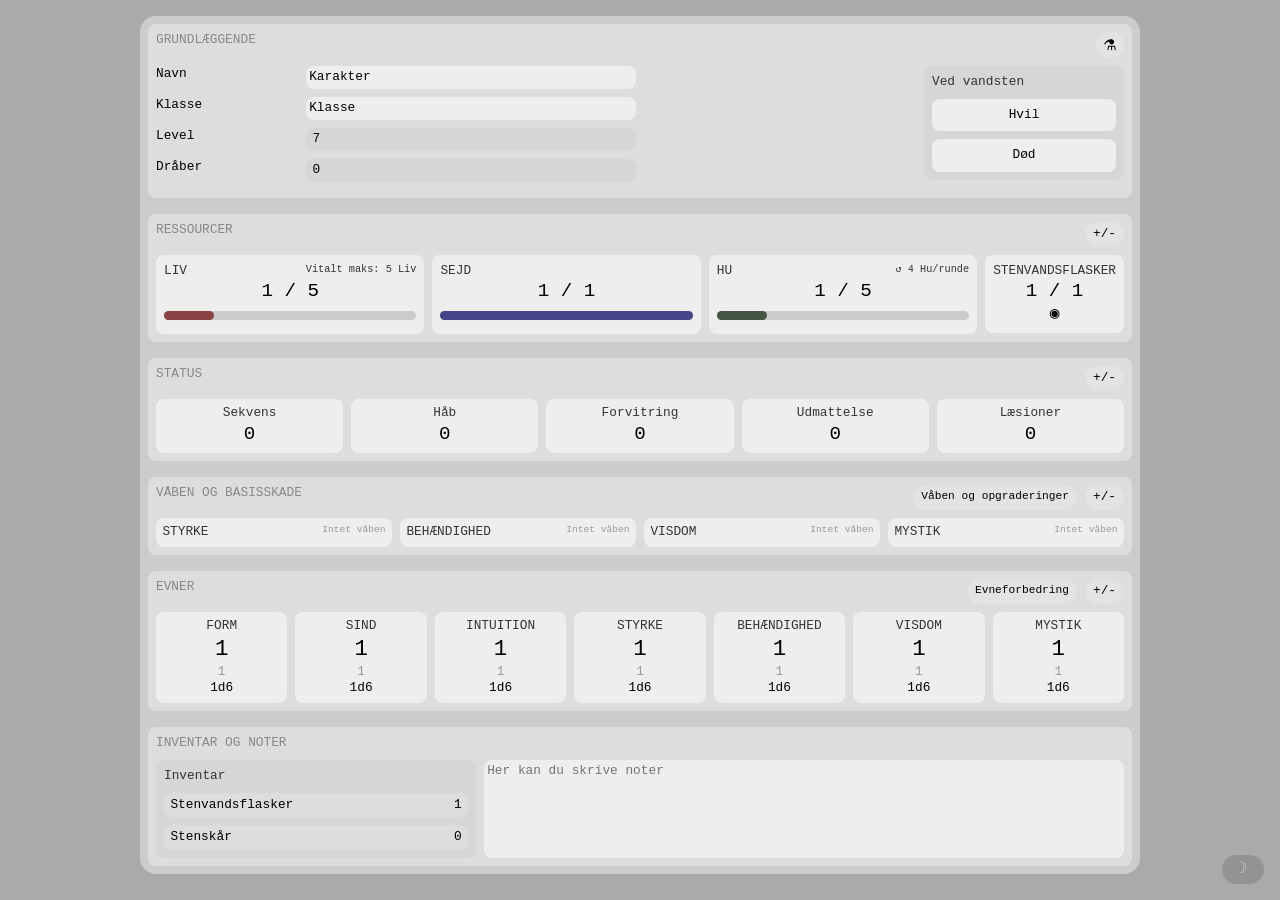
==== arket.html @ 85c8b7b4 "første upload" ====
<!DOCTYPE html>
<html lang="da">
<head>
    <title>Karakterark</title>
    <meta charset="UTF-8">
    <meta name="viewport" content="width=device-width, initial-scale=1.0">
    <link rel="stylesheet" href="stilen.css">
    <link rel="favicon" href="favicon.ico">
</head>
<body>
    <div class="sektion__knap sektion__knap--dark-mode" id="dark-mode-toggle">☽</div>
    <div class="ark" id="beholder">



        <!-- Grundlæggende -->
        <div class="sektion grundlaeggende" id="sektion-grundlaeggende">
            
            <div class="sektion__top" id="grundlaeggende-top">
                <div class="sektion__titel" id="grundlaeggende-titel">Grundlæggende</div>
                <div class="sektion__knap sektion__knap--stor" id="rediger-knap">⚗︎</div>
            </div>
            <div id="grundlaeggende-indhold">

                <div class="grundlaeggende__kolonner">
                    <div class="grundlaeggende kolonne-a">
                        <div class="grundlaeggende__emne">
                            <div>Navn</div>
                            <input type="text" id="karakterNavn" placeholder="Karakter">
                        </div>

                        <div class="grundlaeggende__emne">
                            <div>Klasse</div>
                            <input type="text" id="karakterKlasse" placeholder="Asket">
                        </div>

                        <div class="grundlaeggende__emne">
                            <div>Level</div>
                            <div class="grundlaeggende__vaerdi">
                                <div id="karakterLevel">72</div>
                            </div>
                        </div>

                        <div class="grundlaeggende__emne">
                            <div>Dråber</div>
                            <div class="grundlaeggende__vaerdi grundlaeggende__vaerdi--draaber" id="draabe-toggle">
                                <div class="draaber__top">
                                    <div id="draaber">0</div>
                                    <div class="draaber__efterladt" id="draaber-efterladt-beholder"><span id="draaber-efterladt">22</span> efterladt</div>
                                </div>
                                <div class="justering justering--draaber" id="draabe-justering">
                                    <input type="number" id="draaber-input" placeholder="Dråber" min="0">
                                    <div class="justering__knapgruppe">
                                        <div class="justering__knap" id="draabe-justering-minus">-</div>
                                        <div class="justering__knap" id="draabe-justering-plus">+</div>
                                    </div>
                                </div>
                            </div>
                        </div>
                    </div>
                    <div class="felt felt--vandsten">
                        <div class="u-flex-column">
                            <div class="felt__titel">Ved vandsten</div>
                            <div class="vandsten__knap" id="stor-hvile-knap">Hvil</div>
                            <div class="vandsten__knap" id="stor-doed-knap">Død</div>
                        </div>
                    </div>


                </div>
            </div>
        </div>
        


        <!-- Ressourcer -->
        <div class="sektion" id="sektion-ressourcer">
            <div class="sektion__top" id="ressource-top">
                <div class="sektion__titel" id="ressourcer-titel">Ressourcer</div>
                <div class="sektion__knap" id="ressource-toggle">+/-</div>
            </div>

            <div id="ressourcer-indhold">

                <div class="ressource__grid">

                    <div class="ressource ressource--liv" id="liv-status">
                        <div class="ressource__hoved">LIV
                        <div class="ressource__info">Vitalt maks: <span id="livVital">60</span> Liv</div></div>
                        <div class="ressource__vaerdi">
                            <span id="livNu">60</span> / <span id="livMax">60</span>
                        </div>
                        <div class="bar">
                            <div class="bar__fyld bar__fyld--liv" id="livBar" style="width: 80%;"></div>
                        </div>
                        <div class="justering" id="liv-justering">
                            <input type="number" id="liv-input" placeholder="Liv" min="0">
                            <div class="justering__knapgruppe">
                                <div class="justering__knap" id="liv-justering-minus">-</div>
                                <div class="justering__knap" id="liv-justering-plus">+</div>
                            </div>
                        </div>
                    </div>
                    
                    <div class="ressource ressource--sejd" id="sejd-status">
                        <div class="ressource__hoved">SEJD</div>
                        <div class="ressource__vaerdi">
                            <span id="sejdNu">18</span> / <span id="sejdMax">18</span>
                        </div>
                        <div class="bar">
                            <div class="bar__fyld bar__fyld--sejd" id="sejdBar" style="width: 100%;"></div>
                        </div>
                        <div class="justering" id="sejd-justering">
                            <input type="number" id="sejd-input" placeholder="Sejd" min="0">
                            <div class="justering__knapgruppe">
                                <div class="justering__knap" id="sejd-justering-minus">-</div>
                                <div class="justering__knap" id="sejd-justering-plus">+</div>
                            </div>
                        </div>
                    </div>

                    <div class="ressource ressource--hu" id="hu-status">
                        <div class="ressource__hoved">HU
                        <div class="ressource__info">↺ <span id="huRegen">4</span> Hu/runde</div></div>
                        <div class="ressource__vaerdi">
                            <span id="huNu">5</span> / <span id="huMax">5</span>
                        </div>
                        <div class="bar">
                            <div class="bar__fyld bar__fyld--hu" id="huBar" style="width: 100%;"></div>
                        </div>
                        <div class="justering" id="hu-justering">
                            <div class="justering__knap justering__knap--hu-regen" id="hu-justering-regen">↺</div>
                            <div class="justering__knapgruppe">
                                <div class="justering__knap" id="hu-justering-minus">-</div>
                                <div class="justering__knap" id="hu-justering-plus">+</div>
                            </div>
                        </div>
                    </div>

                    <div class="ressource ressource--flasker" id="flasker">
                        <div class="ressource__hoved">STENVANDSFLASKER</div>
                        <div class="ressource__vaerdi"><span id="flaskerNu">3</span> / <span id="flaskerMax">3</span></div>
                        <div class="flaske-ikoner" id="flaske-ikoner">◉ ◉ ◉ ◉ ○</div>

                        <div class="justering justering--flaske" id="flaske-justering">
                            <div class="justering__knapgruppe justering__knapgruppe--flaske">
                                <div class="justering__knap justering__knap--lille" id="flaske-liv">Liv</div>
                                <div class="justering__knap justering__knap--lille" id="flaske-sejd">Sejd</div>
                                <div class="justering__knap justering__knap--lille" id="flaske-laesion">Læsion</div>
                            </div>
                        </div>
                    </div>
                </div>
            </div>
        </div>



        <!-- Status -->
        <div class="sektion" id="sektion-status">
            <div class="sektion__top" id="status-top">
                <div class="sektion__titel" id="status-titel">Status</div>
                <div class="sektion__knap" id="status-toggle">+/-</div>
            </div>

            <div id="status-indhold">

                <div class="status__grid">
                    <div class="stat sekvens" id="sekvens">
                        <span class="stat__navn">Sekvens</span>
                        <span class="stat__vaerdi" id="sekvens-vaerdi">0</span>
                        
                        <div class="justering justering--stat" id="sekvens-justering">
                            <input type="number" id="sekvens-input" placeholder="Sekvenstal" min="0">
                            <div class="justering__knapgruppe">
                                <div class="justering__knap sekvens" id="sekvens-saet">↖︎</div>
                            </div>
                            <div class="evne__pulje" id="sekvens-pulje">1d6</div>
                        </div>
                    </div>

                    <div class="stat haab" id="haab">
                        <span class="stat__navn">Håb</span>
                        <span class="stat__vaerdi" id="haab-vaerdi">0</span>
                        <div class="justering justering--stat" id="haab-justering">
                            <div class="justering__knapgruppe justering__knapgruppe--stat">
                                <div class="justering__knap haab" id="haab-justering-minus">-</div>
                                <div class="justering__knap haab" id="haab-justering-plus">+</div>
                            </div>
                        </div>
                    </div>

                    <div class="stat forvitring" id="forvitring">
                        <span class="stat__navn">Forvitring</span>
                        <span class="stat__vaerdi" id="forvitring-vaerdi">0</span>
                        <div class="justering justering--stat" id="forvitring-justering">
                            <div class="justering__knapgruppe justering__knapgruppe--stat">
                                <div class="justering__knap forvitring" id="forvitring-justering-minus">-</div>
                                <div class="justering__knap forvitring" id="forvitring-justering-plus">+</div>
                            </div>
                        </div>
                    </div>
                    <div class="stat udmattelse" id="udmattelse">
                        <span class="stat__navn">Udmattelse</span>
                        <span class="stat__vaerdi" id="udmattelse-vaerdi">0</span>
                        <div class="justering justering--stat" id="udmattelse-justering">
                            <div class="justering__knapgruppe justering__knapgruppe--stat">
                                <div class="justering__knap udmattelse" id="udmattelse-justering-minus">-</div>
                                <div class="justering__knap udmattelse" id="udmattelse-justering-plus">+</div>
                            </div>
                        </div>
                    </div>
                    <div class="stat laesioner" id="laesioner">
                        <span class="stat__navn">Læsioner</span>
                        <span class="stat__vaerdi" id="laesioner-vaerdi">0</span>
                        <div class="justering justering--stat" id="laesioner-justering">
                            <div class="justering__knapgruppe justering__knapgruppe--stat">
                                <div class="justering__knap laesioner" id="laesioner-justering-minus">-</div>
                                <div class="justering__knap laesioner" id="laesioner-justering-plus">+</div>
                            </div>
                        </div>
                    </div>
                </div>
            </div>
        </div>



        <!-- Basisskade -->
        <div class="sektion" id="sektion-basisskade">

            <div class="sektion__top">
                <div class="sektion__titel" id="basisskade-titel">Våben og basisskade</div>
                <div class="u-flex-row">
                    <div class="sektion__knap sektion__knap--lille" id="vaaben-liste-knap">Våben og opgraderinger</div>
                    <div class="sektion__knap" id="vaaben-toggle">+/-</div>
                </div>
            </div>

            <div id="basisskade-indhold">

                <div class="basisskade__grid" id="basisskade-beholder">
                    
                    <div class="basisskade" id="basisskade-evne-styrke">
                        <div class="basisskade__top">
                            <div class="basisskade__navn">Styrke</div>
                            <div class="basisskade__vaaben" id="basisskade-evne-vaaben-styrke"></div>
                        </div>

                        <div class="basisskade__vaerdier" id="basisskade-omraade-styrke">
                            <div class="basisskade__vaerdi basisskade__vaerdi--stor" id="basisskade-styrke">0</div>
                            <div class="basisskade__halv-dobbelt">
                                <div>Halv:<span class="basisskade__vaerdi" id="basisskade-halv-styrke">0</span></div>
                                <div>Dobbelt:<span class="basisskade__vaerdi" id="basisskade-dobbelt-styrke">0</span></div>
                            </div>
                        </div>

                        <div class="justering vaaben-vaelger" id="vaaben-vaelger-styrke-justering">
                            <div class="vaaben-vaelger" id="vaaben-vaelger-styrke">
                                <!-- udfyldes dynamisk -->
                            </div>
                        </div>
                    </div>

                    <div class="basisskade" id="basisskade-evne-behaendighed">
                        <div class="basisskade__top">
                            <div class="basisskade__navn">Behændighed</div>
                            <div class="basisskade__vaaben" id="basisskade-evne-vaaben-behaendighed"></div>
                        </div>

                        <div class="basisskade__vaerdier" id="basisskade-omraade-behaendighed">
                            <div class="basisskade__vaerdi basisskade__vaerdi--stor" id="basisskade-behaendighed">0</div>
                            <div class="basisskade__halv-dobbelt">
                                <div>Halv:<span class="basisskade__vaerdi" id="basisskade-halv-behaendighed">0</span></div>
                                <div>Dobbelt:<span class="basisskade__vaerdi" id="basisskade-dobbelt-behaendighed">0</span></div>
                            </div>
                        </div>
                        <div class="justering vaaben-vaelger" id="vaaben-vaelger-behaendighed-justering">
                            <div class="vaaben-vaelger" id="vaaben-vaelger-behaendighed">
                                <!-- udfyldes dynamisk -->
                            </div>
                        </div>
                    </div>

                    <div class="basisskade" id="basisskade-evne-visdom">
                        <div class="basisskade__top">
                            <div class="basisskade__navn">Visdom</div>
                            <div class="basisskade__vaaben" id="basisskade-evne-vaaben-visdom"></div>
                        </div>
                        <div class="basisskade__vaerdier" id="basisskade-omraade-visdom">
                            <div class="basisskade__vaerdi basisskade__vaerdi--stor" id="basisskade-visdom">0</div>
                            <div class="basisskade__halv-dobbelt">
                                <div>Halv:<span class="basisskade__vaerdi" id="basisskade-halv-visdom">0</span></div>
                                <div>Dobbelt:<span class="basisskade__vaerdi" id="basisskade-dobbelt-visdom">0</span></div>
                            </div>
                        </div>
                        <div class="justering vaaben-vaelger" id="vaaben-vaelger-visdom-justering">
                            <div class="vaaben-vaelger" id="vaaben-vaelger-visdom">
                                <!-- udfyldes dynamisk -->
                            </div>
                        </div>
                    </div>

                    <div class="basisskade" id="basisskade-evne-mystik">
                        <div class="basisskade__top">
                            <div class="basisskade__navn">Mystik</div>
                            <div class="basisskade__vaaben" id="basisskade-evne-vaaben-mystik"></div>
                        </div>
                        <div class="basisskade__vaerdier" id="basisskade-omraade-mystik">
                            <div class="basisskade__vaerdi basisskade__vaerdi--stor" id="basisskade-mystik">0</div>
                            <div class="basisskade__halv-dobbelt">
                                <div>Halv:<span class="basisskade__vaerdi" id="basisskade-halv-mystik">0</span></div>
                                <div>Dobbelt:<span class="basisskade__vaerdi" id="basisskade-dobbelt-mystik">0</span></div>
                            </div>
                        </div>
                        <div class="justering vaaben-vaelger" id="vaaben-vaelger-mystik-justering">
                            <div class="vaaben-vaelger" id="vaaben-vaelger-mystik">
                                <!-- udfyldes dynamisk -->
                            </div>
                        </div>
                    </div>
                </div>
            </div>
        </div>



        <!-- Evner -->
        <div class="sektion">
            <div class="sektion__top">
                <div class="sektion__titel" id="evner-titel">Evner</div>
                <div class="u-flex-row">
                    <div class="sektion__knap sektion__knap--lille" id="evneforbedringsknap">Evneforbedring</div>
                    <div class="sektion__knap" id="evne-toggle">+/-</div>
                </div>
            </div>

            <div id="evner-indhold">

                <div class="evne__grid">
                    <div class="evne" id="form-evne">
                        <div class="evne__navn">FORM</div>
                        <span class="evne__level" id="form-forskudt"></span>
                        <div class="evne__level" id="form-level">12</div>
                        <div class="evne__pulje" id="form-pulje">2d6</div>
                        <div class="justering justering--evne-forskydning" id="form-forskydning-justering">
                            Forskydning
                            <div class="justering__knapgruppe justering__knapgruppe--evne-forskydning">
                                <div class="justering__knap" id="form-forskydning-justering-minus">-</div>
                                <div class="justering__vaerdi" id="form-forskydning-vaerdi"></div>
                                <div class="justering__knap" id="form-forskydning-justering-plus">+</div>
                            </div>
                        </div>
                    </div>

                    <div class="evne" id="sind-evne">
                        <div class="evne__navn">SIND</div>
                        <span class="evne__level" id="sind-forskudt"></span>
                        <div class="evne__level" id="sind-level">18</div>
                        <div class="evne__pulje" id="sind-pulje">3d6</div>
                        <div class="justering justering--evne-forskydning" id="sind-forskydning-justering">
                            Forskydning
                            <div class="justering__knapgruppe justering__knapgruppe--evne-forskydning">
                                <div class="justering__knap" id="sind-forskydning-justering-minus">-</div>
                                <div class="justering__vaerdi" id="sind-forskydning-vaerdi"></div>
                                <div class="justering__knap" id="sind-forskydning-justering-plus">+</div>
                            </div>
                        </div>
                    </div>

                    <div class="evne" id="intuition-evne">
                        <div class="evne__navn">INTUITION</div>
                        <span class="evne__level" id="intuition-forskudt"></span>
                        <div class="evne__level" id="intuition-level">8</div>
                        <div class="evne__pulje" id="intuition-pulje">2d6</div>
                        <div class="justering justering--evne-forskydning" id="intuition-forskydning-justering">
                            Forskydning
                            <div class="justering__knapgruppe justering__knapgruppe--evne-forskydning">
                                <div class="justering__knap" id="intuition-forskydning-justering-minus">-</div>
                                <div class="justering__vaerdi" id="intuition-forskydning-vaerdi"></div>
                                <div class="justering__knap" id="intuition-forskydning-justering-plus">+</div>
                            </div>
                        </div>
                    </div>

                    <div class="evne" id="styrke-evne">
                        <div class="evne__navn">STYRKE</div>
                        <span class="evne__level" id="styrke-forskudt"></span>
                        <div class="evne__level" id="styrke-level">10</div>
                        <div class="evne__pulje" id="styrke-pulje">2d6</div>
                        <div class="justering justering--evne-forskydning" id="styrke-forskydning-justering">
                            Forskydning
                            <div class="justering__knapgruppe justering__knapgruppe--evne-forskydning">
                                <div class="justering__knap" id="styrke-forskydning-justering-minus">-</div>
                                <div class="justering__vaerdi" id="styrke-forskydning-vaerdi"></div>
                                <div class="justering__knap" id="styrke-forskydning-justering-plus">+</div>
                            </div>
                        </div>
                    </div>

                    <div class="evne" id="behaendighed-evne">
                        <div class="evne__navn">BEHÆNDIGHED</div>
                        <span class="evne__level" id="behaendighed-forskudt"></span>
                        <div class="evne__level" id="behaendighed-level">15</div>
                        <div class="evne__pulje" id="behaendighed-pulje">3d6</div>
                        <div class="justering justering--evne-forskydning" id="behaendighed-forskydning-justering">
                            Forskydning
                            <div class="justering__knapgruppe justering__knapgruppe--evne-forskydning">
                                <div class="justering__knap" id="behaendighed-forskydning-justering-minus">-</div>
                                <div class="justering__vaerdi" id="behaendighed-forskydning-vaerdi"></div>
                                <div class="justering__knap" id="behaendighed-forskydning-justering-plus">+</div>
                            </div>
                        </div>
                    </div>

                    <div class="evne" id="visdom-evne">
                        <div class="evne__navn">VISDOM</div>
                        <span class="evne__level" id="visdom-forskudt"></span>
                        <div class="evne__level" id="visdom-level">4</div>
                        <div class="evne__pulje" id="visdom-pulje">1d6</div>
                        <div class="justering justering--evne-forskydning" id="visdom-forskydning-justering">
                            Forskydning
                            <div class="justering__knapgruppe justering__knapgruppe--evne-forskydning">
                                <div class="justering__knap" id="visdom-forskydning-justering-minus">-</div>
                                <div class="justering__vaerdi" id="visdom-forskydning-vaerdi"></div>
                                <div class="justering__knap" id="visdom-forskydning-justering-plus">+</div>
                            </div>
                        </div>
                    </div>

                    <div class="evne" id="mystik-evne">
                        <div class="evne__navn">MYSTIK</div>
                        <span class="evne__level" id="mystik-forskudt"></span>
                        <div class="evne__level" id="mystik-level">5</div>
                        <div class="evne__pulje" id="mystik-pulje">1d6</div>
                        <div class="justering justering--evne-forskydning" id="mystik-forskydning-justering">
                            Forskydning
                            <div class="justering__knapgruppe justering__knapgruppe--evne-forskydning">
                                <div class="justering__knap" id="mystik-forskydning-justering-minus">-</div>
                                <div class="justering__vaerdi" id="mystik-forskydning-vaerdi"></div>
                                <div class="justering__knap" id="mystik-forskydning-justering-plus">+</div>
                            </div>
                        </div>
                    </div>
                </div>
            </div>
        </div>



        <div class="sektion">
            <div class="sektion__top" id="noter-top">
                <div class="sektion__titel" id="inventar-og-noter-titel">Inventar og noter</div>
            </div>
            <div id="inventar-og-noter-indhold">
            <div class="u-grid-1-2">
                <div class="felt" id="inventar-element">
                    <div class="felt__titel">Inventar</div>
                    <div class="inventar__emne">Stenvandsflasker<span id="stenvandsflasker">1</span></div>
                    <div class="inventar__emne">Stenskår<span id="stenskaar">1</span></div>
                </div>

                
                    <textarea class="noter" id="noter-input" placeholder="Her kan du skrive noter"></textarea>
                </div>
            </div>
        </div>
    </div>





    <!-- Besked -->
    <div class="besked-beholder" id="besked-beholder"></div>



    <!-- Vinduer -->
    <div class="vindue__baggrund" id="inventar-vindue">
        <div class="vindue__blok">
            <div class="vindue__titel">Inventar</div>
            <div class="vindue__liste" id="inventar-liste">
                <div class="vindue__raekke vindue__raekke--inventar">
                    <div class="inventar-navn">Stenvandsflasker</div>
                    <div class="vindue__knapgruppe vindue__knapgruppe">
                        <button class="minus-btn" id="minus-flaske">-</button>
                        <span class="antal-badge" id="antal-flaske">0</span>
                        <button class="plus-btn" id="plus-flaske">+</button>
                    </div>
                </div>

                <div class="vindue__raekke vindue__raekke--inventar">
                    <div class="inventar-navn">Stenskår</div>
                    <div class="vindue__knapgruppe vindue__knapgruppe">
                        <button class="minus-btn" id="minus-stenskaar">-</button>
                        <span class="antal-badge" id="antal-stenskaar">0</span>
                        <button class="plus-btn" id="plus-stenskaar">+</button>
                    </div>
                </div>
            </div>
        
            <div class="vindue__knapgruppe">
                <div class="vindue__knap vindue__knap--annuller" id="luk-inventar">Luk</div>
            </div>
        </div>
    </div>

    <div class="vindue__baggrund" id="hvil-vindue">
        <div class="vindue__blok">
            <div class="vindue__titel">Hvil</div>
            <div class="vindue__tekst">Vil du hvile ved en vandsten?</div>
            <div class="vindue__knapgruppe">
                <div class="vindue__knap vindue__knap--annuller" id="annuller-hvil">Annuller</div>
                <div class="vindue__knap" id="bekraeft-hvil">Bekræft</div>
            </div>
        </div>
    </div>

    <div class="vindue__baggrund" id="doed-vindue">
        <div class="vindue__blok">
            <div class="vindue__titel">Død</div>
            <div class="vindue__tekst">Vil du dø og genopstå ved en vandsten?</div>
            <div class="vindue__knapgruppe">
                <div class="vindue__knap vindue__knap--annuller" id="annuller-doed">Annuller</div>
                <div class="vindue__knap" id="bekraeft-doed">Bekræft</div>
            </div>
        </div>
    </div>

    <div class="vindue__baggrund" id="evneforbedring-vindue">
        <div class="vindue__blok vindue__blok--kompleks">
            <div class="vindue__titel">Evneforbedring</div>
        <div class="vindue__hoved">
            <div class="vindue__raekke--info">
            <span class="info-emne">Karakterlevel:</span>
            <span class="info-vaerdi" id="karakter-level">-</span>
            </div>
            <div class="vindue__raekke--info">
            <span class="info-emne">Omkostning:</span>
            <span class="info-vaerdi" id="total-omkostning">0 Dråber</span>
            </div>
            <div class="vindue__raekke--info">
            <span class="info-emne">Resterende:</span>
            <span class="info-vaerdi" id="draaber-info">-</span>
            </div>
        </div>
        
        <div class="vindue__liste" id="evne-liste"></div>
        
        <div class="vindue__fod">
            <div class="vindue__knapgruppe">
                <div class="vindue__knap vindue__knap--annuller" id="annuller-evne">Annuller</div>
                <div class="vindue__knap" id="bekraeft-evne">Bekræft forbedringer</div>
            </div>
        </div>
        </div>
    </div>



    <div class="vindue__baggrund" id="vaabenliste-vindue">
        <div class="vindue__blok vindue__blok--kompleks">
            <div class="vindue__titel">Våben og opgraderinger</div>
            <div class="vindue__raekke vindue__raekke--vaaben top">
                <div>Navn</div>
                <div>Opgradering</div>
                <div></div>
                <div>Basis</div>
            </div>
            <div class="vindue__liste" id="vaaben-liste"></div>
            <div class="vindue__fod">
                <div class="vindue__knapgruppe">
                    <div class="vindue__knap vindue__knap--annuller" id="luk-vaabenliste">Luk</div>
                    <div class="vindue__knap" id="nyt-vaaben-knap">Nyt våben</div>
                </div>
            </div>
        </div>
    </div>

    <div class="vindue__baggrund" id="vaabendetalje-vindue">
        <div class="vindue__blok vindue__blok--kompleks">
            <div class="vindue__titel" id="vaabendetalje-titel">Våben</div>

            <div class="vaabendetaljer">
                <div class="vaabendetaljer__raekke">
                    <div>Navn</div>
                    <input type="text" id="vaaben-navn-input">
                </div>
                <div class="vaabendetaljer__raekke">
                    <div>Basisevne</div>
                    <div class="vaabendetaljer__opgraderingsselektor-toggle" id="vaaben-basis-toggle">
                        <span class="vaabendetaljer__opgraderingsselektor" data-basis="styrke">Styrke</span>
                        <span class="vaabendetaljer__opgraderingsselektor" data-basis="behaendighed">Behændighed</span>
                        <span class="vaabendetaljer__opgraderingsselektor" data-basis="visdom">Visdom</span>
                        <span class="vaabendetaljer__opgraderingsselektor" data-basis="mystik">Mystik</span>
                    </div>
                </div>
                <div class="vaabendetaljer__raekke">
                    <div>Opgradering</div>
                    <div class="vaabendetaljer__opgradering">
                        <div class="vaabendetaljer__opgraderingstal" id="opgraderingstal"></div>
                        <div class="vaabendetaljer__opgraderingsknap" id="aaben-vaabenopgradering">Opgrader</div>
                    </div>
                </div>
                <textarea class="noter" id="vaaben-noter-input" placeholder="Noter om våbenet"></textarea>
            </div>

            <div class="vindue__fod">
                <div class="vindue__knapgruppe">
                    <div class="vindue__knap vindue__knap--annuller" id="annuller-vaabendetalje">Annuller</div>
                    <div class="vindue__knap" id="slet-vaaben">Slet
                        <div class="justering justering--slet-vaaben" id="slet-vaaben-bekraeft-justering">
                            <div class="slet-vaaben-bekraeft-justering-tekst">Er du sikker?</div>
                            <div class="justering__knapgruppe justering__knapgruppe--slet-vaaben">
                                <div class="justering__knap justering__knap--lille" id="slet-vaaben-annuller">Annuller</div>
                                <div class="justering__knap justering__knap--lille u-advarsel" id="slet-vaaben-slet">Slet</div>
                            </div>
                        </div>
                    </div>
                    <div class="vindue__knap" id="gem-vaaben">Gem</div>
                </div>
            </div>
        </div>
    </div>

   <div class="vindue__baggrund vindue__baggrund--vaabenopgradering" id="vaabenopgradering-vindue">
        <div class="vindue__blok vindue__blok--vaabenopgradering">
            <div class="vindue__titel" id="vaabenopgradering-titel">Opgradering</div>

            <div class="vindue__hoved">
                <div class="vindue__raekke--info">
                    <span class="info-emne">Niveau</span>
                    <span class="info-vaerdi" id="vaabenopg-niveau">+0</span>
                </div>
                <div class="vindue__raekke--info">
                    <span class="info-emne">Stenskår</span>
                    <span class="info-vaerdi" id="vaabenopg-stenskaar-info">-</span>
                </div>
                <div class="vindue__raekke--info">
                    <span class="info-emne">Dråber</span>
                    <span class="info-vaerdi" id="vaabenopg-draaber-info">-</span>
                </div>
                <div class="vindue__raekke--info">
                    <span class="info-emne">Opgrader ved</span>
                    <div class="vaabendetaljer__opgraderingsselektor-toggle">
                        <span class="vaabendetaljer__opgraderingsselektor aktiv" id="vaabenopg-smedje">Smedje</span>
                        <span class="vaabendetaljer__opgraderingsselektor" id="vaabenopg-vandsten">Vandsten</span>
                    </div>
                </div>
                <div class="vindue__raekke--info">
                    <span class="info-emne">Omkostning</span>
                    <span class="info-vaerdi" id="vaabenopg-total-omkostning">–</span>
                </div>
            </div>

            <div class="vindue__knapgruppe" style="justify-content: center; margin: 1.5em 0;">
                <button class="minus-btn vaaben" id="vaabenopg-minus">-</button>
                <span class="antal-badge vaaben" id="vaabenopg-niveau-badge">+0</span>
                <button class="plus-btn vaaben" id="vaabenopg-plus">+</button>
            </div>

            <div class="vindue__fod">
                <div class="vindue__knapgruppe">
                    <div class="vindue__knap vindue__knap--annuller" id="annuller-vaabenopgradering">Annuller</div>
                    <div class="vindue__knap" id="bekraeft-vaabenopgradering">Bekræft</div>
                </div>
            </div>
        </div>
    </div>






    <div id="endeligtdoed" class="vindue__baggrund vindue__baggrund--endeligtdoed">
        <div class="vindue__blok vindue__blok--endeligtdoed">
        Du er endeligt død.
        </div>
    </div>

    <div class="vindue__baggrund" id="karakter-vindue">
        <div class="vindue__blok">
            <div class="vindue__titel">Karakter</div>
            <div class="vindue__tekst">Gem eller indlæs karakter</div>
            <div class="vindue__knapgruppe vindue__knapgruppe--karakter">
                <div class="vindue__knap" id="eksporter-knap">Gem karakter</div>
                <div class="vindue__knap" id="importer-knap">Indlæs karakter</div>
                <div class="vindue__knap" id="ny-karakter">Ny karakter</div>
                <div class="vindue__knap" id="nulstil-knap">Nulstil</div>
                <div class="vindue__knap vindue__knap--annuller" id="annuller-karakter">Annuller</div>
            </div>
            <input type="file" id="importer-input" accept=".json" style="display:none;">
        </div>
    </div>

    <div class="vindue__baggrund" id="ny-karakter-vindue">
        <div class="vindue__blok">
            <div class="vindue__titel">Ny karakter</div>
            <div class="vindue__tekst">Vælg klasse.</div>
            <div class="vindue__knapgruppe vindue__knapgruppe--karakter">
                <div class="vindue__knap" id="asket-knap">Asket</div>
                <div class="vindue__knap" id="bytyv-knap">Bytyv</div>
                <div class="vindue__knap" id="forkynder-knap">Forkynder</div>
                <div class="vindue__knap" id="hedonist-knap">Hedonist</div>
                <div class="vindue__knap" id="lovloes-knap">Lovløs</div>
                <div class="vindue__knap" id="laerd-knap">Lærd</div>
                <div class="vindue__knap" id="militarist-knap">Militarist</div>
                <div class="vindue__knap vindue__knap--annuller" id="annuller-ny-karakter">Annuller</div>
            </div>
        </div>
    </div>

     <div class="vindue__baggrund" id="nulstil-karakter-vindue">
        <div class="vindue__blok">
            <div class="vindue__titel">Bekræft nulstilling</div>
            <div class="vindue__tekst">Vil du nulstille til en blank karakter?</div>
            <div class="vindue__knapgruppe">
                <div class="vindue__knap vindue__knap--annuller" id="annuller-nulstil">Annuller</div>
                <div class="vindue__knap" id="bekraeft-nulstil">Bekræft</div>
            </div>
        </div>
    </div>

    <!-- Scripts -->
    <script src="data.js"></script>
    <script src="logik.js"></script>
    <script src="events.js"></script>
</body>
</html>
---- stilen.css ----
/* Variable */
:root {
    --baggrund: #aaa;
    --ark: #ccc;
    --sektion: #ddd;
    --felt: #eee;
    --svagt-felt: #d6d6d6;
    --hover:  #fff;
    --besked: #ffffffaa;
    --besked-hover: #ffffff66;

    --tekst-haard:  #000;
    --tekst-mellem-haard: #333;
    --tekst-mellem-svag: #555;
    --tekst-svag: #999;
    --sektion-titel: #888;
    --tekst-pris: #900;
    --ny-vaerdi: #00f;
    --forskudt-op: #060;
    --forskudt-ned: #800;
    --tekst-aktiv: #009;

    --sektion-knap: #e3e3e3;
    --knap: #eee;
    --advarsel: #fee;
    --advarsel-hover: #faa;

    --doed: #ffffff44;
}

body.dark-mode {
    --baggrund: #000;
    --ark: #1a1a1a;
    --sektion: #1e1e1e;
    --felt: #232323;
    --svagt-felt: #1c1c1c;
    --hover:  #333;
    --besked: #000000aa;
    --besked-hover: #00000033;

    --tekst-haard:  #fff;
    --tekst-mellem-haard: #eee;
    --tekst-mellem-svag: #ddd;
    --tekst-svag: #999;
    --sektion-titel: #aaa;
    --tekst-pris: #f66;
    --ny-vaerdi: #99f;
    --forskudt-op: #cfc;
    --forskudt-ned: #fcc;
    --tekst-aktiv: #ccf;

    --sektion-knap: #222;
    --knap: #262626;
    --advarsel: #f66;
    --advarsel-hover: #f33;

    --doed: #00000044;
}



/* CSS RESET */
*, *::before, *::after {
box-sizing: border-box;
}

*:not(dialog) {
  margin: 0;
}

@media (prefers-reduced-motion: no-preference) {
  html {
    interpolate-size: allow-keywords;
  }
}

body {
    line-height: 1.3;
    -webkit-font-smoothing: antialiased;
    font-family: 'Andale Mono', 'Menlo', 'Monaco', 'Courier New', monospace;
    background-color: var(--baggrund);
    padding: 1rem;
    color: var(--tekst-haard);
}

img, picture, video, canvas, svg {
    display: block;
    max-width: 100%;
}

input, button, textarea, select {
    font: inherit;
    color: inherit;
    padding: 0;
}

p, h1, h2, h3, h4, h5, h6 {
    overflow-wrap: break-word;
}

p {
    text-wrap: pretty;
}
h1, h2, h3, h4, h5, h6 {
    text-wrap: balance;
}

#root, #__next {
    isolation: isolate;
}



/* Stil */
input, textarea {
    height: fit-content;
    padding: 0.25em;
    background-color: var(--felt);
    border: none;
    border-radius: 0.5rem;
}

textarea {
    color: var(--tekst-mellem-svag);
}

input:focus-visible, textarea:focus-visible {
    background-color: var(--hover);
    outline: none;
}

textarea:focus-visible {
    color: var(--tekst-haard);
}
















/* =========== */
/* === ARK === */
/* =========== */
/* Ark */
.ark {
    background-color: var(--ark);
    padding: 0.5rem;
    max-width: 1000px;
    border-radius: 1rem;
    margin: auto;
    display: flex;
    flex-direction: column;
    gap: 1rem;
    font-size: 0.8rem;
}



/* Sektion */
.sektion {
    background-color: var(--sektion);
    border-radius: 0.5rem;
    padding: 0.5rem;
}

.sektion__top {
    display: flex;
    justify-content: space-between;
    margin-bottom: 0.5rem;
}

.sektion__titel {
    text-transform: uppercase;
    color: var(--sektion-titel);
    cursor: pointer;
}

.sektion__knap {
    background-color: var(--sektion-knap);
    height: 100%;
    padding: 0.25rem 0.5rem;
    border-radius: 1rem;
    cursor: pointer;
}

.sektion__knap:hover {
    background-color: var(--hover);
}

.sektion__knap--lille {
    font-size: 0.7rem;
}

.sektion__knap--stor {
    font-size: 1.25rem;
    padding: 0 0.5rem;
}

.sektion__knap--dark-mode {
    position: fixed;
    bottom: 1rem;
    right: 1rem;
    padding: 0.25rem 1rem;
    border-radius: 1rem;
    width: fit-content;
    height: fit-content;
    opacity: 0.33;
    background-color: #666;
    color: #fff;
}

.sektion__knap--dark-mode:hover {
    background-color: #000;
    opacity: 0.8;
}






/* ================= */
/* === SEKTIONER === */
/* ================= */

/* SEKTION: GRUNDLÆGGENDE */
.grundlaeggende__emne {
    display: grid;
    grid-template-columns: 150px 1fr;
    margin-bottom: 0.5rem;
    cursor: default;
}

.grundlaeggende__vaerdi {
    border-radius: 0.5rem;
    background-color: var(--svagt-felt);
    padding: 0.25em 0.5em;
    cursor: default;
}

.grundlaeggende__vaerdi--draaber {
    cursor: pointer;
}

.grundlaeggende__vaerdi--draaber:hover {
    background-color: var(--hover);
}


/* Dråber */
.draaber__top {
    display: flex;
    justify-content: space-between;
    align-items: center;
}

.draaber__efterladt {
    display: none;
    font-size: 0.6rem;
    color: var(--tekst-mellem-svag);
    font-style: italic;
    border-radius: 0.25rem;
    cursor: pointer;
}

.draaber__efterladt.aktiv {
    display: block;
}

.draaber__efterladt:hover {
    background-color: var(--hover);
    color: var(--tekst-haard);
}


/* Inventar */
.felt {
    display: flex;
    flex-direction: column;
    gap: 0.5rem;
    cursor: default;
    height: fit-content;
    padding: 0.5rem;
    border-radius: 0.5rem;
    background-color: var(--svagt-felt);
}

.felt--vandsten {
    width: 200px;
    justify-self: end;
}

.felt__titel {
    color: var(--tekst-mellem-haard);
}

.inventar__emne {
    display: flex;
    justify-content: space-between;
    background-color: var(--sektion);
    border-radius: 0.5rem;
    padding: 0.25rem 0.5em;
    cursor: pointer;
}

.inventar__emne:hover {
    background-color: var(--hover);
}


/* Ved vandstenen */
.vandsten__knap {
    background-color: var(--knap);
    text-align: center;
    padding: 0.5rem;
    border-radius: 0.5rem;
    cursor: pointer;
    height: fit-content;
}

.vandsten__knap:hover {
    background-color: var(--hover);
}





/* SEKTION: RESSOURCER */
.ressource__grid {
    display: grid;
    grid-template-columns: 2fr 2fr 2fr 1fr;
    gap: 0.5rem;
}

.ressource {
    padding: 0.5rem;
    border-radius: 0.5rem;
    background-color: var(--felt);
    height: fit-content;
    cursor: pointer;
}

.ressource--liv:hover {background-color: #f4eeee;}
.ressource--sejd:hover {background-color: #eeeef4;}
.ressource--hu:hover {background-color: #eef2ee;}
.ressource--flasker:hover {background-color: #f4f4ee;}

.dark-mode .ressource--liv:hover {background-color: #2c2222;}
.dark-mode .ressource--sejd:hover {background-color: #22222f;}
.dark-mode .ressource--hu:hover {background-color: #222622;}
.dark-mode .ressource--flasker:hover {background-color: #292922;}

.ressource__hoved {
    display: flex;
    justify-content: space-between;
    color: var(--tekst-mellem-haard);
    margin-bottom: 0;
}

.ressource__info {
    font-size: 0.8em;
}

.ressource__vaerdi {
    font-size: 1.5em;
    text-align: center;
}

.bar {
    height: 0.7em;
    background: var(--ark);
    margin: 0.5em 0;
    border-radius: 1rem;
}

.bar__fyld {
    height: 100%;
    background: var(--tekst-mellem-svag);
    border-radius: 1rem;
    transition: width 0.125s ease;
}

.bar__fyld--liv { background: #844;}
.bar__fyld--sejd { background: #448;}
.bar__fyld--hu { background: #454;}

.dark-mode .bar__fyld--liv { background: #a66;}
.dark-mode .bar__fyld--sejd { background: #66c;}
.dark-mode .bar__fyld--hu { background: #686;}

.flaske-ikoner {
    text-align: center;
    font-size: 1.25em;
}

.reduceret {
    color: var(--tekst-pris);
}





/* SEKTION: STATUS */
.status__grid {
    display: grid;
    grid-template-columns: 1fr 1fr 1fr 1fr 1fr;
    gap: 0.5rem;
}

.stat {
    display: flex;
    flex-direction: column;
    background-color: var(--felt);
    border-radius: 0.5rem;
    padding: 0.5em;
    align-items: center;
    cursor: pointer;
    height: fit-content;
}

.stat:hover {
    background-color: var(--hover);
}

.stat__navn {
    color: var(--tekst-mellem-haard);
}

.stat__vaerdi {
    font-size: 1.5em;
}

.stat:not(.sekvens) {
    width: 100%;
    display: flex;
    justify-content: center;
}




/* SEKTION: VÅBEN OG BASISSKADE */
.basisskade__grid {
    display: grid;
    grid-template-columns: 1fr 1fr 1fr 1fr;
    gap: 0.5rem;
}

.basisskade {
    
    background-color: var(--felt);
    padding: 0.5em;
    border-radius: 0.5rem;
    cursor: pointer;
    height: fit-content;
}

.basisskade:hover {
    background-color: var(--hover);
}

.basisskade__top {
    display: flex;
    justify-content: space-between;
}

.basisskade__navn {
    text-transform: uppercase;
    color: var(--tekst-mellem-haard);
}

.basisskade__vaaben {
    font-size: 0.6rem;
    color: var(--tekst-aktiv);
    font-weight: 600;
}

.intet-vaaben {
    color: var(--tekst-svag);
    font-weight: 400;
}

.basisskade__vaerdier {
    display: flex;
    flex-direction: column;
    text-align: center;
}

.basisskade__vaerdi {
    padding: 0.25em 0.5em;
    border-radius: 0.5em;
}

.basisskade__vaerdi--stor {
    background-color: var(--sektion);
    font-size: 1.5em;
    padding: 0.25em 0.5em;
    width: fit-content;
    align-self: center;
    border-radius: 0.5rem;
}

.basisskade__halv-dobbelt {
    font-size: 0.65rem;
    margin: 0.5rem 0 0.25rem;
    display: flex;
    justify-content: center;
    gap: 1rem;
}



/* Våbenvælger */
.vaaben-vaelger {
    display: flex;
    flex-direction: row;
    gap: 0.5em;
    flex-wrap: wrap;
}

.vaaben-tom-vaelger {
    font-size: 0.85em;
    color: var(--tekst-svag);
    padding: 0.25em;
    text-align: center;
    cursor: default;
}

.vaaben-valg {
    font-size: 0.85em;
    padding: 0.25em 0.5em;
    border-radius: 0.5rem;
    cursor: pointer;
    background-color: var(--sektion);
    margin-top: 0.25em;
    text-align: center;
    width: fit-content;
    font-weight: 400;
}

.vaaben-valg.aktiv {
    background-color: var(--hover);
    font-weight: 600;
}

.vaaben-valg:hover, .vaaben-valg.aktiv:hover {
    background-color: var(--tekst-svag);
}





/* SEKTION: EVNER */
.evne__grid {
    display: grid;
    grid-template-columns: 1fr 1fr 1fr 1fr 1fr 1fr 1fr;
    gap: 0.5rem;
}

.evne {
    display: flex;
    flex-direction: column;
    background-color: var(--felt);
    align-items: center;
    padding: 0.5em;
    border-radius: 0.5rem;
    cursor: pointer;
    height: fit-content;
}

.evne:hover {
    background-color: var(--hover);
}

.evne__navn {
    color: var(--tekst-mellem-haard);
}

.evne__level {
    color: var(--tekst-svag);
}

.evne__level--forskudt-op {
    color: var(--forskudt-op);
    font-size: 1.4rem;
}

.evne__level--forskudt-ned {
    color: var(--forskudt-ned);
    font-size: 1.4rem;
}

.evne__level--ikke-forskudt {
    color: var(--tekst-haard);
    font-size: 1.4rem;
}





/* SEKTION: NOTER */
.noter {
    width: 100%;
    resize: none;
    overflow: hidden;
}





/* =================== */
/* === JUSTERINGER === */
/* =================== */
.justering {
    display: none;
    flex-direction: row;
    justify-content: space-between;
    background-color: var(--sektion);
    border-radius: 0.5rem;
    padding: 0.25rem;
    gap: 0.5rem;
    align-items: center;
    cursor: default;
    width: 100%;
}

.justering--aktiv {
    display: flex;
}

.justering input {
    width: 100%;
    background-color: var(--felt);
}

.justering input:focus {
    background-color: var(--hover);
}

.justering__knapgruppe {
    display: flex;
    gap: 0.35rem;
    width: fit-content;
    justify-content: end;
    align-items: center;
}

.justering__knap {
    background-color: var(--felt);
    font-size: 0.9rem;
    padding: 0.1rem 0.5rem;
    border-radius: 0.5rem;
    cursor: pointer;
    width: fit-content;
    height: fit-content;
}

.justering__knap:hover {
    background-color: var(--hover);
}



/* Modifiers */
.justering--draaber {
    margin: 0.25rem 0 0.25rem 0;
}

.justering__knapgruppe--flaske {
    flex-direction: column;
    width: 100%;
}

.justering__knap--lille {
    font-size: 1em;
    width: 100%;
    text-align: center;
}

.justering--stat {
    justify-content: center;
    width: 100%;
    gap: 0.25rem;
}

.justering--stat input {
    font-size: 0.7rem;
}

.justering--slet-vaaben {
    font-size: 0.8rem;
    flex-direction: column;
    gap: 1rem;
    margin: 0.5rem 0 0.25rem 0;
    padding: 0.5rem;
}

.justering--evne-forskydning {
    flex-direction: column;
    font-size: 0.7rem;
    padding-left: 0.5rem;
    gap: 0;
}





/* ================ */
/* === BESKEDER === */
/* ================ */
.besked-beholder {
    position: fixed;
    z-index: 10000;
    top: 4rem;
    left: 4rem;
    display: flex;
    flex-direction: column;
    gap: 0.5em;
    pointer-events: none;
}

.besked {
    background: var(--besked);
    color: var(--tekst-haard);
    backdrop-filter: blur(1px);
    font-size: 0.75rem;
    padding: 0.5rem;
    border-radius: 0.5rem;
    width: 200px;
    height: fit-content;
    cursor: pointer;
    pointer-events: all;
    animation: besked-ind 0.5s ease forwards;
}

.besked:hover {
    background: var(--besked-hover);
}

.besked.ud {
    animation: besked-ud 0.25s ease forwards;
}

@keyframes besked-ind {
    from { transform: translateX(calc(300% - 3em)); opacity: 0; }
    to   { transform: translateX(0); opacity: 1; }
}

@keyframes besked-ud {
    from { transform: translateX(0); opacity: 1; }
    to   { transform: translateX(calc(-100% - 3em)); opacity: 0; }
}





/* =============== */
/* === MODALER === */
/* =============== */
.vindue__baggrund {
    display: none;
    position: fixed;
    top: 0;
    left: 0;
    width: 100%;
    height: 100%;
    font-size: 0.75rem;
    background: rgba(0, 0, 0, 0.1);
    backdrop-filter: blur(0.5px);
    justify-content: center;
    align-items: center;
    z-index: 1000;
}

.vindue__blok {
    min-width: 300px;
    background: var(--sektion);
    padding: 2em 2em 2.5em 2em;
    border-radius: 0.5rem;
    width: fit-content;
    height: fit-content;
    cursor: default;
}

.vindue__titel {
    text-transform: uppercase;
    color: var(--sektion-titel);
    margin-bottom: 0.5em;
}

.vindue__tekst {
    margin-bottom: 1em;
    width: 100%;
}

.vindue__hoved {
    margin-bottom: 2em;
}

.vindue__fod {
    margin-top: 2em;
    margin-bottom: 0.5em;
}

.vindue input {
    width: 100%;
}

.vindue__liste {
    margin-bottom: 2em;
}

.vindue__blok--kompleks {
    width: 600px;
    height: fit-content;
}

.vindue__blok--vaabenopgradering {
    width: 500px;
    border: 0.5px solid var(--hover);
}

.vindue__blok--endeligtdoed {
    position: absolute;
    left: 50%;
    top: 50%;
    transform: translateX(-50%) translateY(-50%);
    min-width: none;
    background-color: var(--doed);
    backdrop-filter: blur(1px);
    color: var(--tekst-mellem-haard);
    font-size: 2rem;
    text-align: center;
    border-radius: 2rem;
    padding: 3rem;
}

.vindue__baggrund--endeligtdoed {
    filter: saturate(0);
}

.vindue__baggrund--vaabenopgradering {
    background: rgba(0, 0, 0, 0);
    backdrop-filter: blur(1px);
}



/* Vinduerækker */
.vindue__raekke {
    display: grid;
    grid-template-columns: 120px 1fr 100px;
    align-items: center;
    gap: 1em;
    padding: 0.5em;
    margin-bottom: 0.5em;
    background: var(--felt);
    border-radius: 0.5rem;
}

.vindue__raekke:hover {
    background: var(--hover);
}

.vindue__raekke--inventar {
    grid-template-columns: 1fr 1fr;
}

.vindue__raekke--info {
    display: flex;
    justify-content: space-between;
    margin-bottom: 0.5em;
}

.vindue__raekke--vaaben {
    grid-template-columns: 120px 80px 1fr 100px 20px;
}

.vindue__raekke--vaaben.top {
    background-color: transparent;
    color: var(--tekst-svag);
    padding-bottom: 0;
}

.vindue__raekke--opgradering {
    text-align: center;
}

.vindue__special-info {
    font-size:0.9em;
    font-style:italic;
    color: var(--tekst-mellem-svag);
    margin-top:2px;
}





/* Vindueknapper */
.vindue__knapgruppe {
    display: flex;
    flex-direction: row;
    gap: 0.5rem;
}

.vindue__knap {
    background-color: var(--felt);
    padding: 1em 2em;
    border-radius: 0.5rem;
    cursor: pointer;
    width: 100%;
    height: fit-content;
    text-align: center;
}

.vindue__knap:hover {
    background-color: var(--hover);
}

.vindue__knap--annuller {
    background-color: var(--svagt-felt);
}

.vindue__knap--annuller:hover {
    background-color: var(--sektion);
}

.vindue__knapgruppe button {
    padding: 1px 1px;
    border: none;
    border-radius: 0.5rem;
    cursor: pointer;
    font-size: 1rem;
    transition: all 0s;
    min-width: 36px;
    background-color: var(--sektion);
}

.minus-btn:hover:not(:disabled) {
    background: var(--hover);
}

.plus-btn:hover:not(:disabled) {
    background: var(--hover);
}

.vindue__knapgruppe button:disabled {
    opacity: 0.4;
    cursor: not-allowed;
}

.vindue__knapgruppe--karakter {
    flex-direction: column;
}





/* Våben og opgraderingsvindue */
.vaabendetaljer {
    display: flex;
    flex-direction: column;
    gap: 1em;
}

.vaabendetaljer__raekke {
    display: grid;
    grid-template-columns: 150px 1fr;
}

.vaabendetaljer__opgradering {
    display: flex;
    justify-content: space-between;
}

.vaabendetaljer__opgraderingstal {
    font-size: 1.2em;
}

.vaabendetaljer__opgraderingsknap {
    background-color: var(--felt);
    padding: 0.5em 1em;
    border-radius: 0.5rem;
    cursor: pointer;
    width: fit-content;
    text-align: center;
}

.vaabendetaljer__opgraderingsknap:hover {
    background-color: var(--hover);
}

.minus-btn.vaaben, .plus-btn.vaaben {
    background-color: var(--ark);
}

.vaabendetaljer__opgraderingsselektor-toggle {
    display: flex;
    gap: 0.5em;
}

.vaabendetaljer__opgraderingsselektor {
    padding: 0.1em 0.5em;
    border-radius: 0.5rem;
    background-color: var(--sektion);
    cursor: pointer;
    color: var(--tekst-mellem-svag);
}

.vaabendetaljer__opgraderingsselektor.aktiv {
    background-color: var(--felt);
    color: var(--tekst-haard);
}

.vaabendetaljer__opgraderingsselektor:hover {
    background-color: var(--hover);
}


.vaabendetaljer__opgraderingspris {
    color: var(--tekst-pris);
    font-size: 0.85em;
}

.vaabendetaljer__opgradering--tom {
    color: var(--sektion-titel);
    padding: 0.5em;
}

.vaabendetaljer__opgraderingspil {
    color: var(--tekst-svag);
    font-size: 1.5em;
    text-align: right;
}





/* UTILITIES */
.u-grid-split, .grundlaeggende__kolonner {
    display: grid;
    grid-template-columns: 1fr 1fr;
    gap: 0.5rem;
}

.u-grid-1-2 {
    display: grid;
    grid-template-columns: 1fr 2fr;
    gap: 0.5rem;
}

.u-flex-column {
    display: flex;
    flex-direction: column;
    gap: 0.5rem;
}

.u-flex-row {
    display: flex;
    flex-direction: row;
    gap: 0.5rem;
}

.ny-vaerdi {
    color: var(--ny-vaerdi);
    font-weight: 600;
}

.ny-vaerdi--draaber {
    color: var(--tekst-pris);
}

.u-advarsel {
    background-color: var(--advarsel);
}

.u-advarsel:hover {
    background-color: var(--advarsel-hover);
}

.skjult-indhold {
    display: none;
}


@media (max-width: 800px) {
    .basisskade__grid {
        grid-template-columns: 1fr 1fr;
    }

    .ressource__grid {
        grid-template-columns: 1fr 1fr;
    }

    .evne__grid {
        grid-template-columns: 1fr 1fr 1fr 1fr;
    }
}


@media (max-width: 600px) {
    body {
        padding: 0.5rem;
    }
    
    .grundlaeggende__kolonner {
        grid-template-columns: 1fr;
    }

    .grundlaeggende__emne {
        grid-template-columns: 75px 1fr;
    }

    .inventar__emne {
        grid-template-columns: 150px 1fr;
    }

    .ressource__grid {
        grid-template-columns: 1fr;
    }

    .status__grid {
        grid-template-columns: 1fr 1fr;
    }

    .evne__grid {
        grid-template-columns: 1fr 1fr;
    }

    .justering--evne-forskydning {
        flex-direction: row;
    }

    .besked-beholder {
        top: 1rem;
        left: 1rem;
    }

    .u-grid-1-2 {
        grid-template-columns: 1fr 1fr;
    }

    .vaabendetaljer__opgraderingsselektor-toggle {
        flex-direction: column;
    }

}

@media (max-width: 450px) {
    .vindue__raekke {
        grid-template-columns: 80px 1fr 80px;
    }
    .vindue__raekke--vaaben {
        grid-template-columns: 80px 1fr 1fr 70px 20px;
    }

    .vindue__knapgruppe button {
        min-width: 24px;
    }
}

@media (max-width: 400px) {
    body {
        padding: 0;
    }

    .basisskade__grid {
        grid-template-columns: 1fr;
    }
}
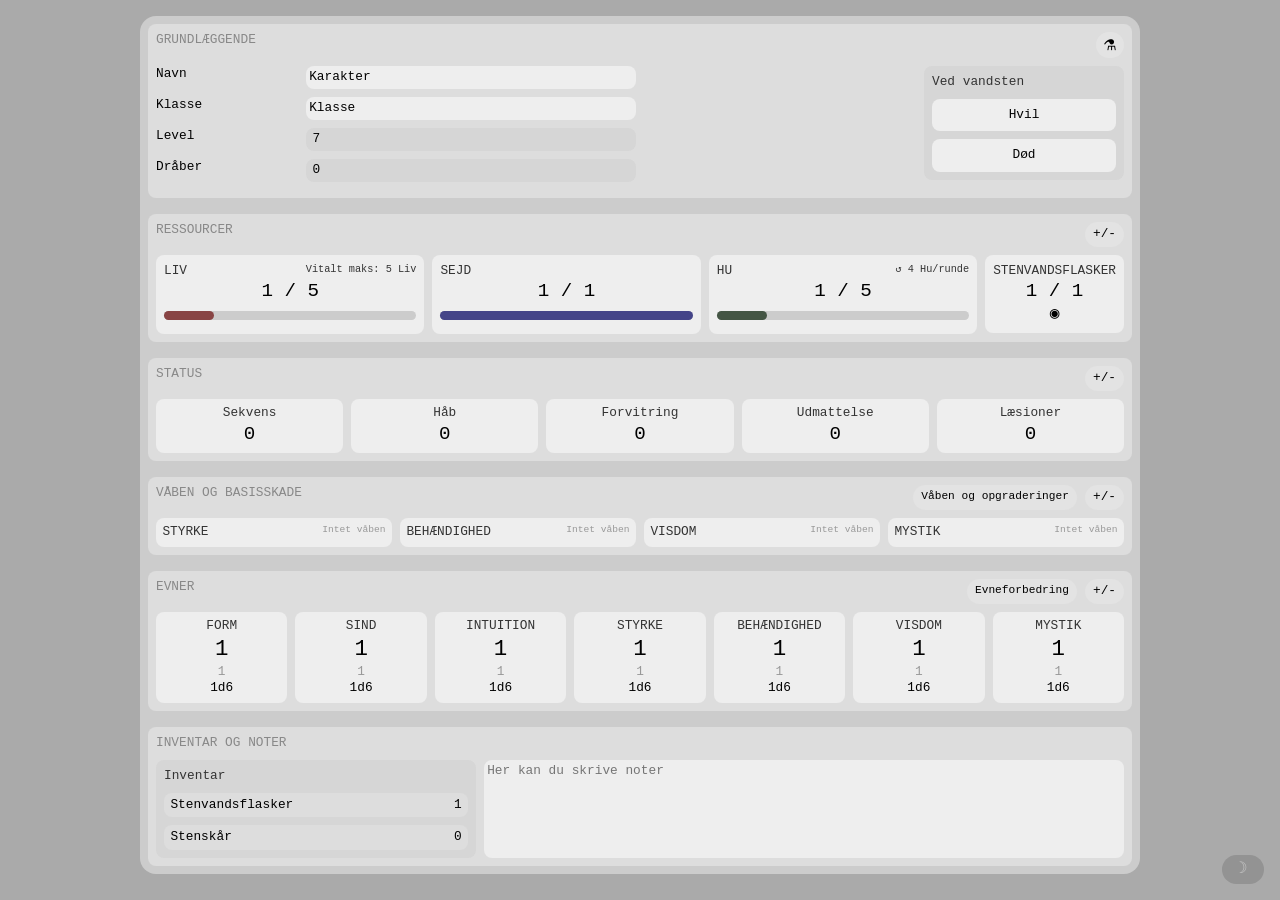
==== commit a27dcdfd: "fjernet txt" ====
--- a/arket.html
+++ b/arket.html
@@ -5,7 +5,7 @@
     <meta charset="UTF-8">
     <meta name="viewport" content="width=device-width, initial-scale=1.0">
     <link rel="stylesheet" href="stilen.css">
-    <link rel="favicon" href="favicon.ico">
+    <link rel="favicon" href="billeder/favicon.ico">
 </head>
 <body>
     <div class="sektion__knap sektion__knap--dark-mode" id="dark-mode-toggle">☽</div>
